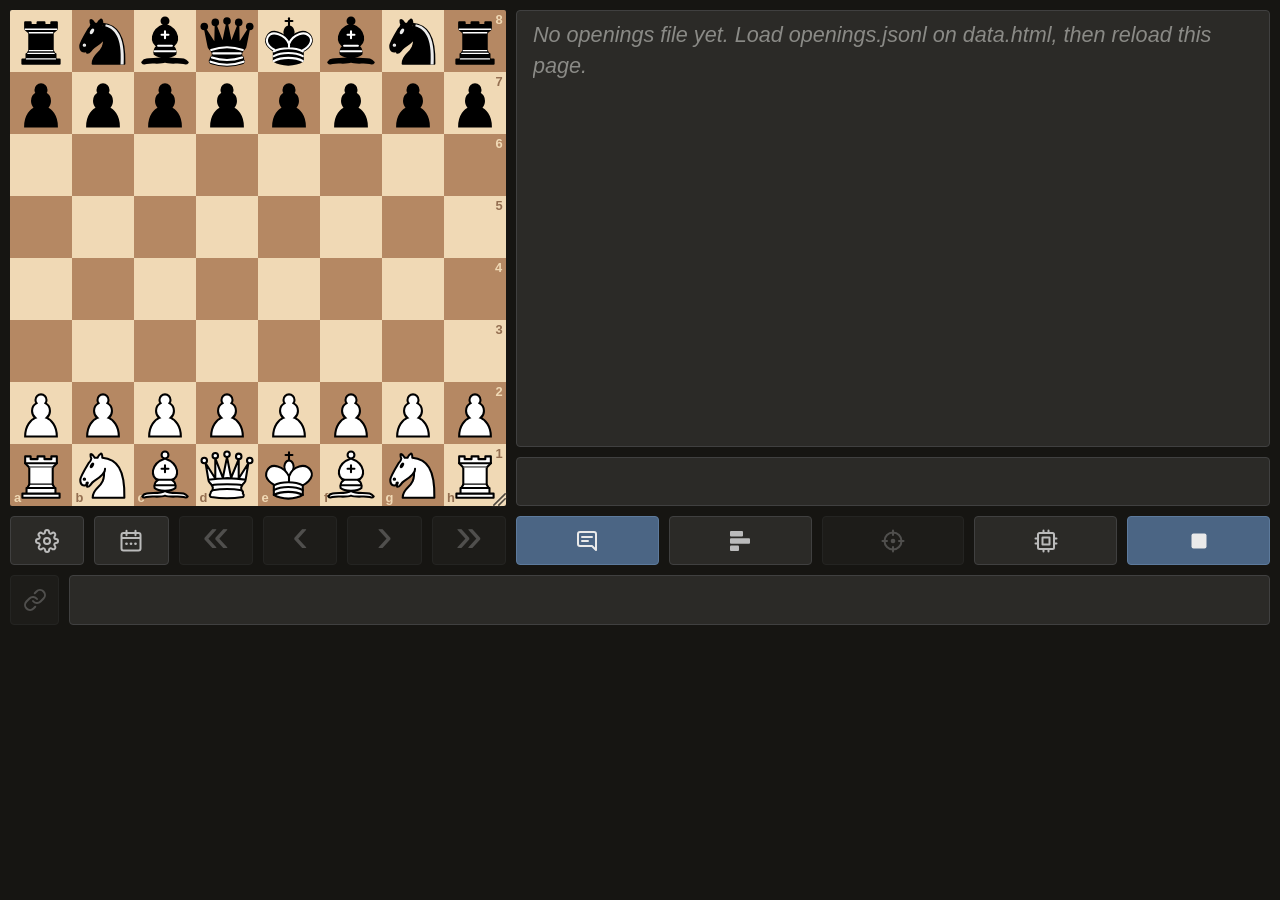
==== index.html @ 1f12c9d4 "Add files via upload" ====
<!doctype html>

<!-- index.html - the site's front door. It only sends you on
     to trainer.html, so the short address
     (pawn7676.github.io/trainer/) opens the trainer. Without
     it, GitHub Pages shows README.md here instead.

     The page itself stays trainer.html: it's the one to
     bookmark, and the one the data page's Back button returns
     to. Nothing else needs this file - locally, open
     trainer.html as before. -->
<html lang="en">
<head>
<meta charset="UTF-8">
<meta name="viewport" content="width=device-width, initial-scale=1.0">
<title>trainer</title>
<!-- the fallback, if scripts are off -->
<meta http-equiv="refresh" content="0; url=trainer.html">
<script>location.replace("trainer.html");</script>
<!-- the trainer's own colors (trainer.css --bg, --text-muted,
     --accent-bright), so there is no white flash -->
<style>
  body { background: #161512; color: #8a8a86;
         font-family: system-ui, sans-serif; padding: 24px; }
  a { color: #5d7a9c; }
</style>
</head>
<body>
<p><a href="trainer.html">Open the trainer</a></p>
</body>
</html>
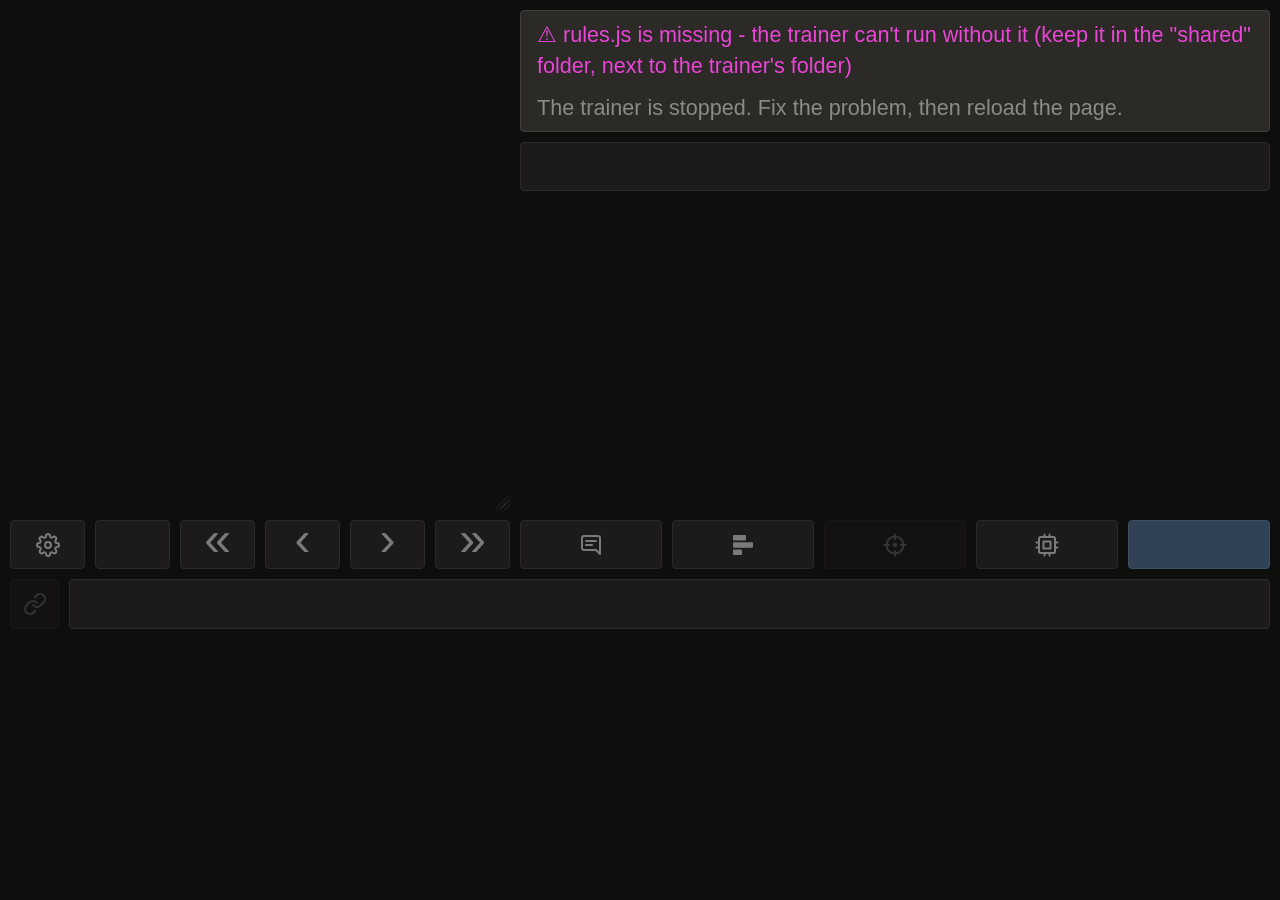
==== commit 5f9d04b4: "Add files via upload" ====
--- a/index.html
+++ b/index.html
@@ -1,9 +1,10 @@
 <!doctype html>
 
 <!-- index.html - the site's front door. It only sends you on
-     to trainer.html, so the short address
-     (pawn7676.github.io/trainer/) opens the trainer. Without
-     it, GitHub Pages shows README.md here instead.
+     to trainer.html, so the short address (the trainer's
+     folder, without trainer.html on the end) opens the
+     trainer. Only needed on a web host that would otherwise
+     show README.md there.
 
      The page itself stays trainer.html: it's the one to
      bookmark, and the one the data page's Back button returns
